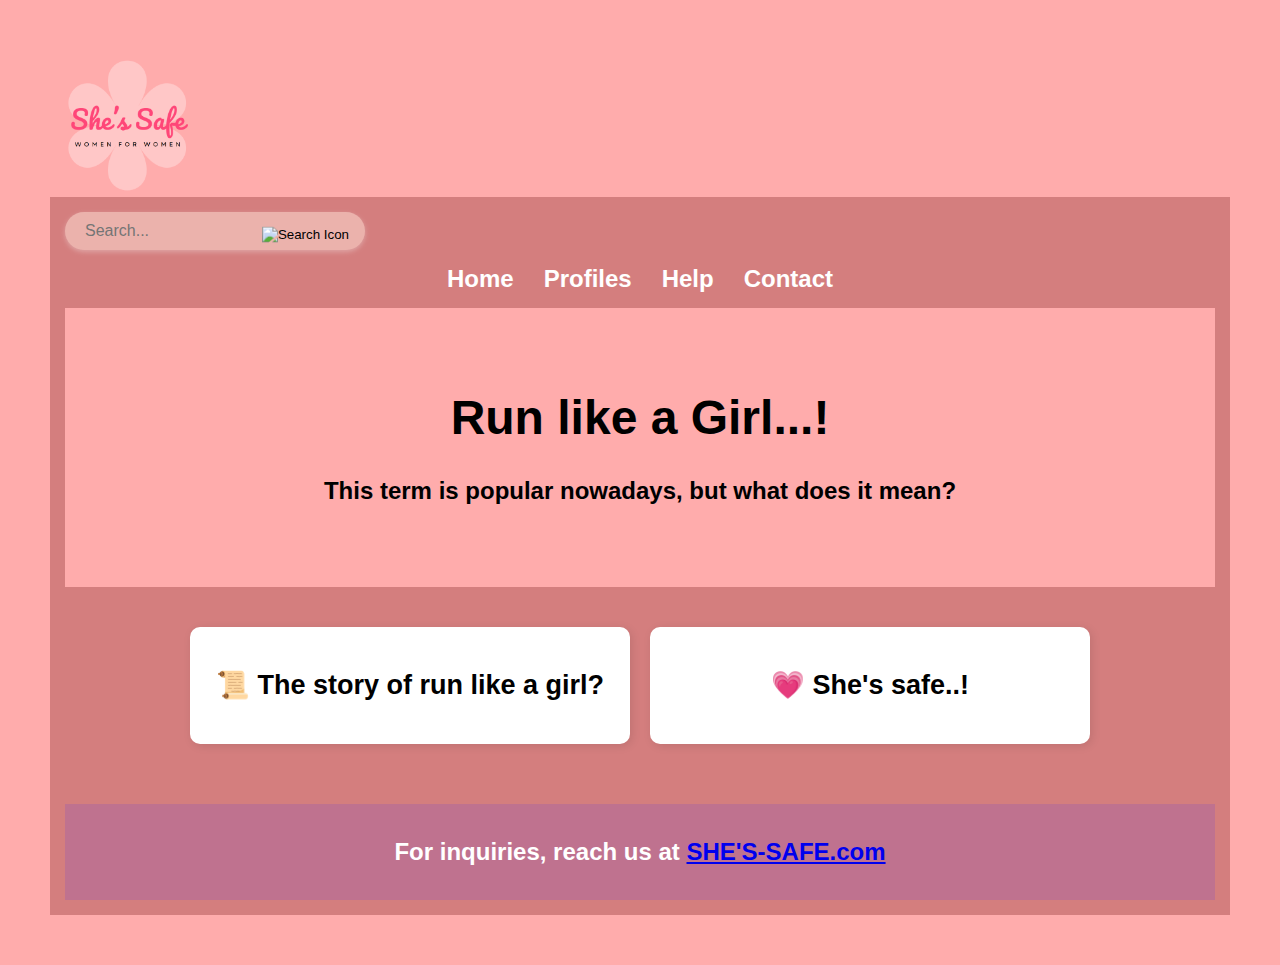
==== index.html @ df4dec14 "organizing code" ====
<!DOCTYPE html>
<html lang="en">
  <head>
    <meta charset="UTF-8">
    <meta name="viewport" content="width=device-width, initial-scale=1.0">
    <title>Girls for Girls</title>
    <link rel="stylesheet" href="./css/style.css">
  </head>
  <body>
    <header class="header">
      <img id="logo" src="./images/she's safe.png" alt="navlogo">
      <nav>
        <div class="search-bar">
          <input type="text" placeholder="Search...">
          <button type="submit">
            <img src="https://cdn-icons-png.flaticon.com/512/54/54481.png" alt="Search Icon">
          </button>
        </div>
        <!-- Navigation Bar -->
        <nav>
          <ul>
            <li>
              <a href="./index.html">Home</a>
            </li>
            <li>
              <a href="./Html/profiles.html">Profiles</a>
            </li>
            <li>
              <a href="./Html/HELP.html">Help</a>
            </li>
            <li>
              <a href="./Html/contact.html">Contact</a>
            </li>
          </ul>
        </nav>
        <!-- Header -->
        <header>
          <h1>Run like a Girl...!</h1>
          <h4>This term is popular nowadays, but what does it mean? <h4>
        </header>
        <!-- Main Content -->
        <section class="content">
          <div class="card-container">
            <!-- First Card -->
            <a href="HTML/firstcard.html" class="card">
              <h2>📜 <strong>The story of run like a girl?</strong>
              </h2>
            </a>
            <!-- Second Card -->
            <a href="Html/secondcard.html" class="card">
              <h2>💗 <strong>She's safe..!</strong>
              </h2>
            </a>
          </div>
        </section>
        <!-- Footer -->
        <footer>
          <p>For inquiries, reach us at <a href="mailto:SHE'S-SAFE.com">SHE'S-SAFE.com</a>
          </p>
        </footer>
  </body>
</html>
---- css/style.css ----
/* General Styles */
body {
    font-family: Arial, sans-serif;
    margin: 0;
    padding: 0;
    background-color: #ffdcc0;
    text-align: center;
}



/* Navigation Bar */
nav {
    background-color: #d47e7e;
    padding: 15px;
}

nav ul {
    list-style: none;
    padding: 0;
    margin: 0;
    display: flex;
    justify-content: center;
}

nav ul li {
    margin: 0 15px;
}

nav ul li a {
    text-decoration: none;
    color: white;
    font-weight: bold;
}

/* Header */
header {
    background-color: #ffacac;
    padding: 50px;
    color: rgb(0, 0, 0);
    font-size: 24px;
    font-weight: bold;
}



/* search bar */

.search-bar {
    position: relative;
    width: 300px;
    display: flex;
    justify-content: flex-start;
    align-items: center;
    margin-right: auto;
  }
  
  .search-bar input {
    width: 100%;
    padding: 10px 20px;
    border-radius: 50px; /* Rounded corners */
    border: none;
    outline: none;
    background-color: rgb(235, 178, 172);
    box-shadow: 0px 2px 5px rgb(223, 165, 165); /* Subtle shadow */
    font-size: 16px;
  }
  
  .search-bar button {
    position: absolute;
    right: 10px;
    top: 50%;
    transform: translateY(-30%);
    background: none;
    border: none;
    outline: none;
    cursor: pointer;
  }
  
  .search-bar button img {
    width: 16px;
    height: 16px;
  }


  #logo {
    width: 150px;
    display: block;
    margin-right: 200px;

  }

  
  

/* Main Content */
.content {
    padding: 20px;
}

.card-container {
    display: flex;
    justify-content: center;
    gap: 20px;
    margin-top: 20px;
}

/* Clickable Cards */
.card {
    display: block;
    width: 400px;
    padding: 20px;
    background-color: white;
    color: black;
    text-decoration: none;
    font-size: 18px;
    text-align: center;
    border-radius: 10px;
    transition: 0.3s;
    box-shadow: 2px 2px 10px rgba(0, 0, 0, 0.1);
}

.card:hover {
    background-color: #ffccdd;
    transform: scale(1.05);
}

/* Footer */
footer {
    margin-top: 40px;
    background-color: #bf728f;
    color: white;
    padding: 10px;
}

/* Chat Button */
.chat-btn {
    background-color: #ff66a3;
    color: white;
    padding: 10px 15px;
    border: none;
    cursor: pointer;
    border-radius: 5px;
    font-size: 16px;
    margin-top: 20px;
}

.chat-btn:hover {
    background-color: #ff3385;
}

/* Chat Box */
.chat-box {
    display: none;
    position: fixed;
    bottom: 20px;
    right: 20px;
    width: 300px;
    background: white;
    border-radius: 10px;
    box-shadow: 0 0 10px rgba(0, 0, 0, 0.2);
    overflow: hidden;
}

.chat-header {
    background-color: #ff66a3;
    color: white;
    padding: 10px;
    text-align: center;
    font-weight: bold;
    position: relative;
}

.close-btn {
    position: absolute;
    right: 10px;
    background: none;
    border: none;
    color: white;
    font-size: 18px;
    cursor: pointer;
}

.chat-messages {
    height: 200px;
    padding: 10px;
    overflow-y: auto;
    background: #fff0f5;
    display: flex;
    flex-direction: column;
}

.user-message {
    background-color: #fabce4;
    color: black;
    padding: 8px;
    border-radius: 5px;
    margin: 5px;
    text-align: left;
}

#chatInput {
    width: 100%;
    padding: 10px;
    border: none;
    border-top: 1px solid #dddddd;
    outline: none;
}
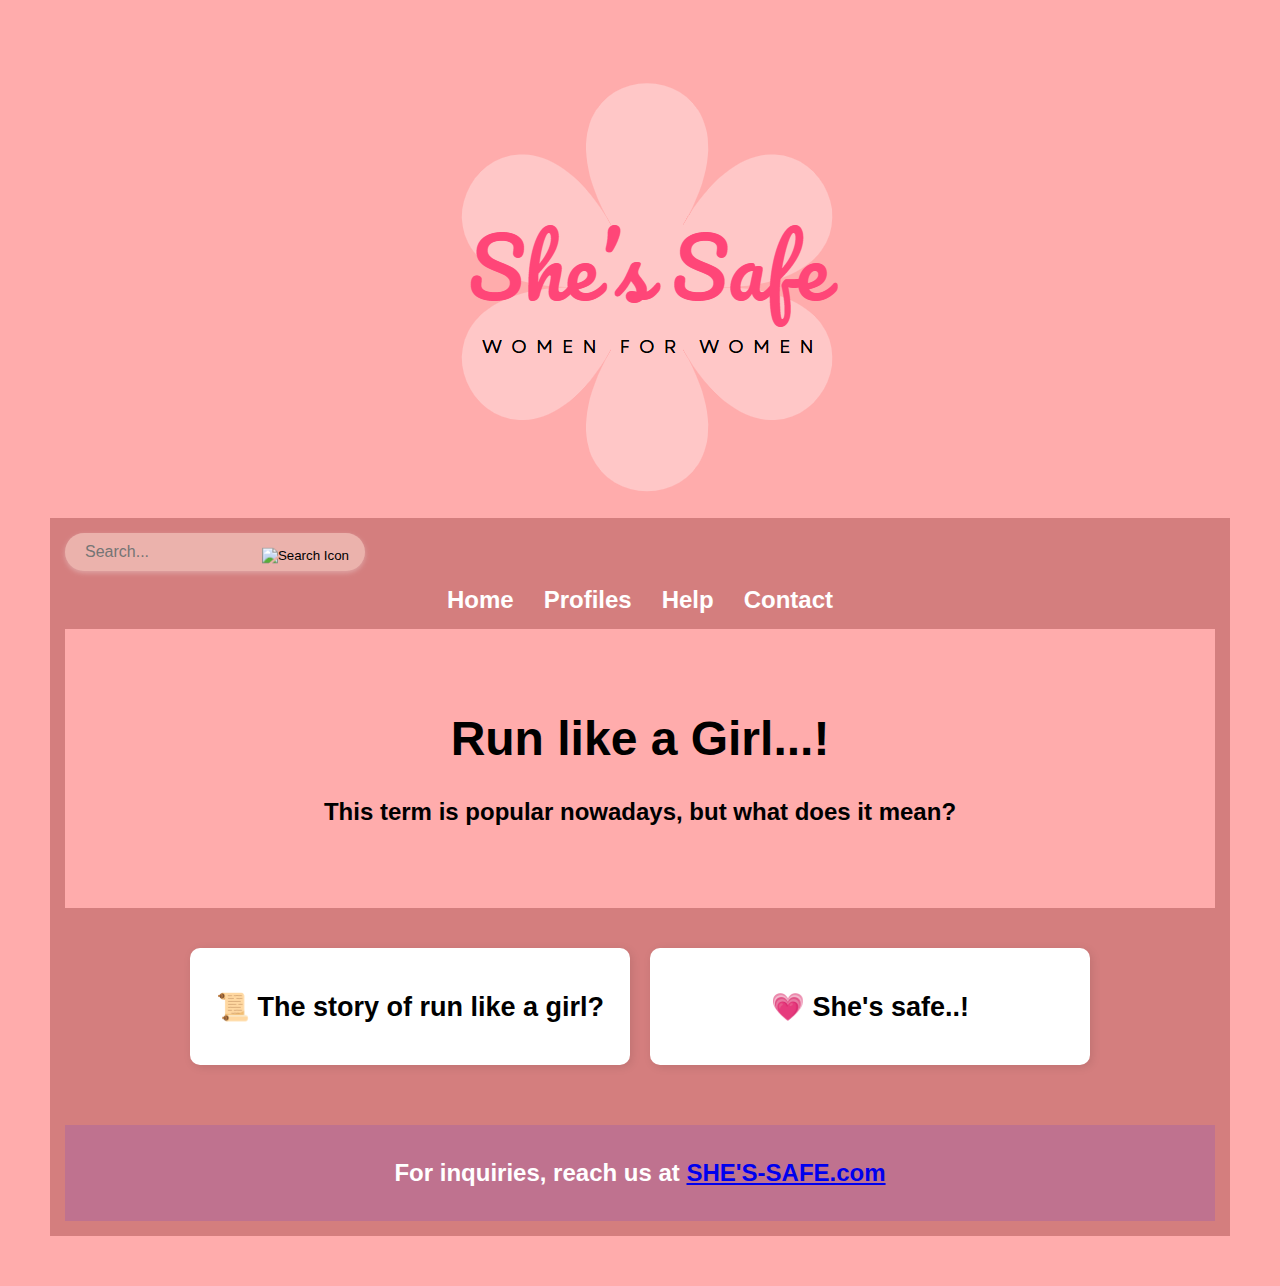
==== commit 60271561: "moving the logo to the middle" ====
--- a/index.html
+++ b/index.html
@@ -8,7 +8,7 @@
   </head>
   <body>
     <header class="header">
-      <img id="logo" src="./images/she's safe.png" alt="navlogo">
+      <img id="logo" src="./images/she's safe.png" alt="navlogo" class="center-She's safe">
       <nav>
         <div class="search-bar">
           <input type="text" placeholder="Search...">
--- a/css/style.css
+++ b/css/style.css
@@ -84,11 +84,15 @@
 
 
   #logo {
-    width: 150px;
-    display: block;
-    margin-right: 200px;
-
-  }
+    center-image{
+        width: 150px;
+        display: block;
+        margin: auto;
+    
+    }
+   
+  }
+  
 
   
   
